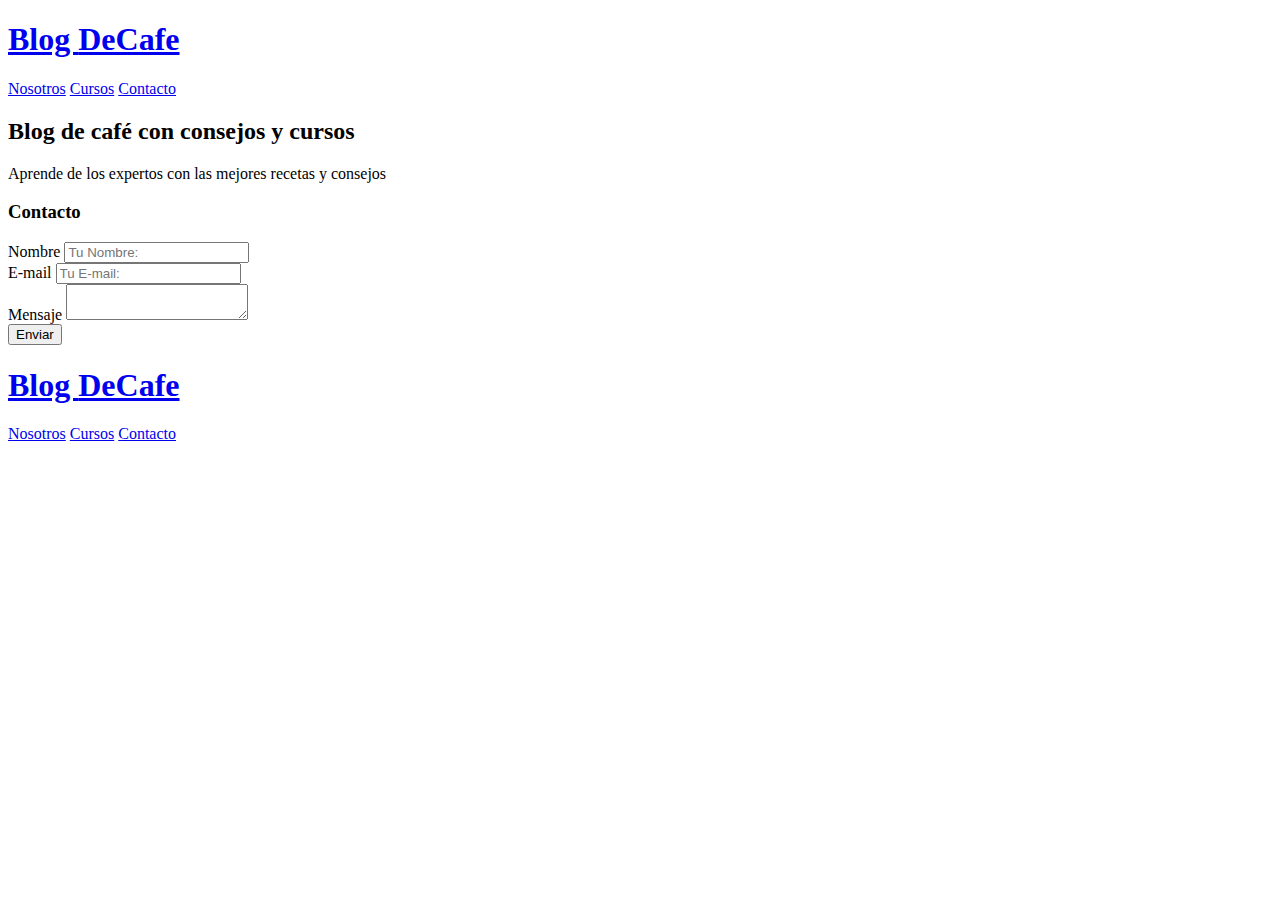
==== contacto.html @ 71fdd53b "Initial commit" ====
<!DOCTYPE html>
<html lang="en">
<head>
    <meta charset="UTF-8">
    <meta name="viewport" content="width=device-width, initial-scale=1.0">
    <title>BlogDeCafé</title>
    <link rel="stylesheet" href="css/normalize.css"> 
    <link href="https://fonts.googleapis.com/css2? family=Open+Sans&family=PT+Sans:wght@400;700&
    display=swap" rel="stylesheet">
    <link rel="stylesheet" href="css/style.css"> 
</head>
<body>
       <header class="header">

        <div class="contenedor">
            <div class="barra">
                <a class="logo" href="index.html">
                    <h1 class="logo__nombre 
                    no-margin centrar-texto">Blog <span 
                    class="logo__bold">DeCafe</span></h1>
                </a>

                <nav class="navegacion">
                    <a href="nosotros.html" class="navegacion__enlace">Nosotros</a>
                    <a href="cursos.html" class="navegacion__enlace">Cursos</a>
                    <a href="contacto.html" class="navegacion__enlace">Contacto</a>

                </nav>
            </div>
        </div>

          <div class="header__texto">
            <h2 class="no-margin">Blog de café con consejos y cursos</h2>
            <p class="no-margin">Aprende de los expertos con las mejores recetas y consejos</p>
          </div>
       </header>
    <main class="contenedor">
       <h3 class="centrar-texto">Contacto</h3>

       <div class="contacto-bg"></div>
       
       <form class="formulario">
        <div class="campo">
            <label class="campo__label" for="nombre">Nombre</label>
            <input 
            class="campo__field"
            type="text" 
            placeholder="Tu Nombre:" 
            id="nombre">
        </div>

        <div class="campo">
            <label class="campo__label" for="email">E-mail</label>
            <input 
            class="campo__field"
            type="email" 
            placeholder="Tu E-mail:" 
            id="email">
        </div>

        <div class="campo">
            <label class="campo__label" campo__label for="mensaje">Mensaje</label>
            <textarea 
            class="campo__field campo__field--textarea"
            id="mensaje"
            ></textarea>
        </div>

        <div class="campo">
            <input type="submit" value="Enviar" class="boton boton--primario">
        </div>

       </form>
    </main>

    <footer class="footer">
        <div class="contenedor">
            <div class="barra">
                <a class="logo" href="index.html">
                    <h1 class="logo__nombre 
                    no-margin centrar-texto">Blog <span 
                    class="logo__bold">DeCafe</span></h1>
                </a>

                <nav class="navegacion">
                    <a href="nosotros.html" class="navegacion__enlace">Nosotros</a>
                    <a href="cursos.html" class="navegacion__enlace">Cursos</a>
                    <a href="contacto.html" class="navegacion__enlace">Contacto</a>

                </nav>
            </div> 

        </div>

    </footer>
</body>
</html>
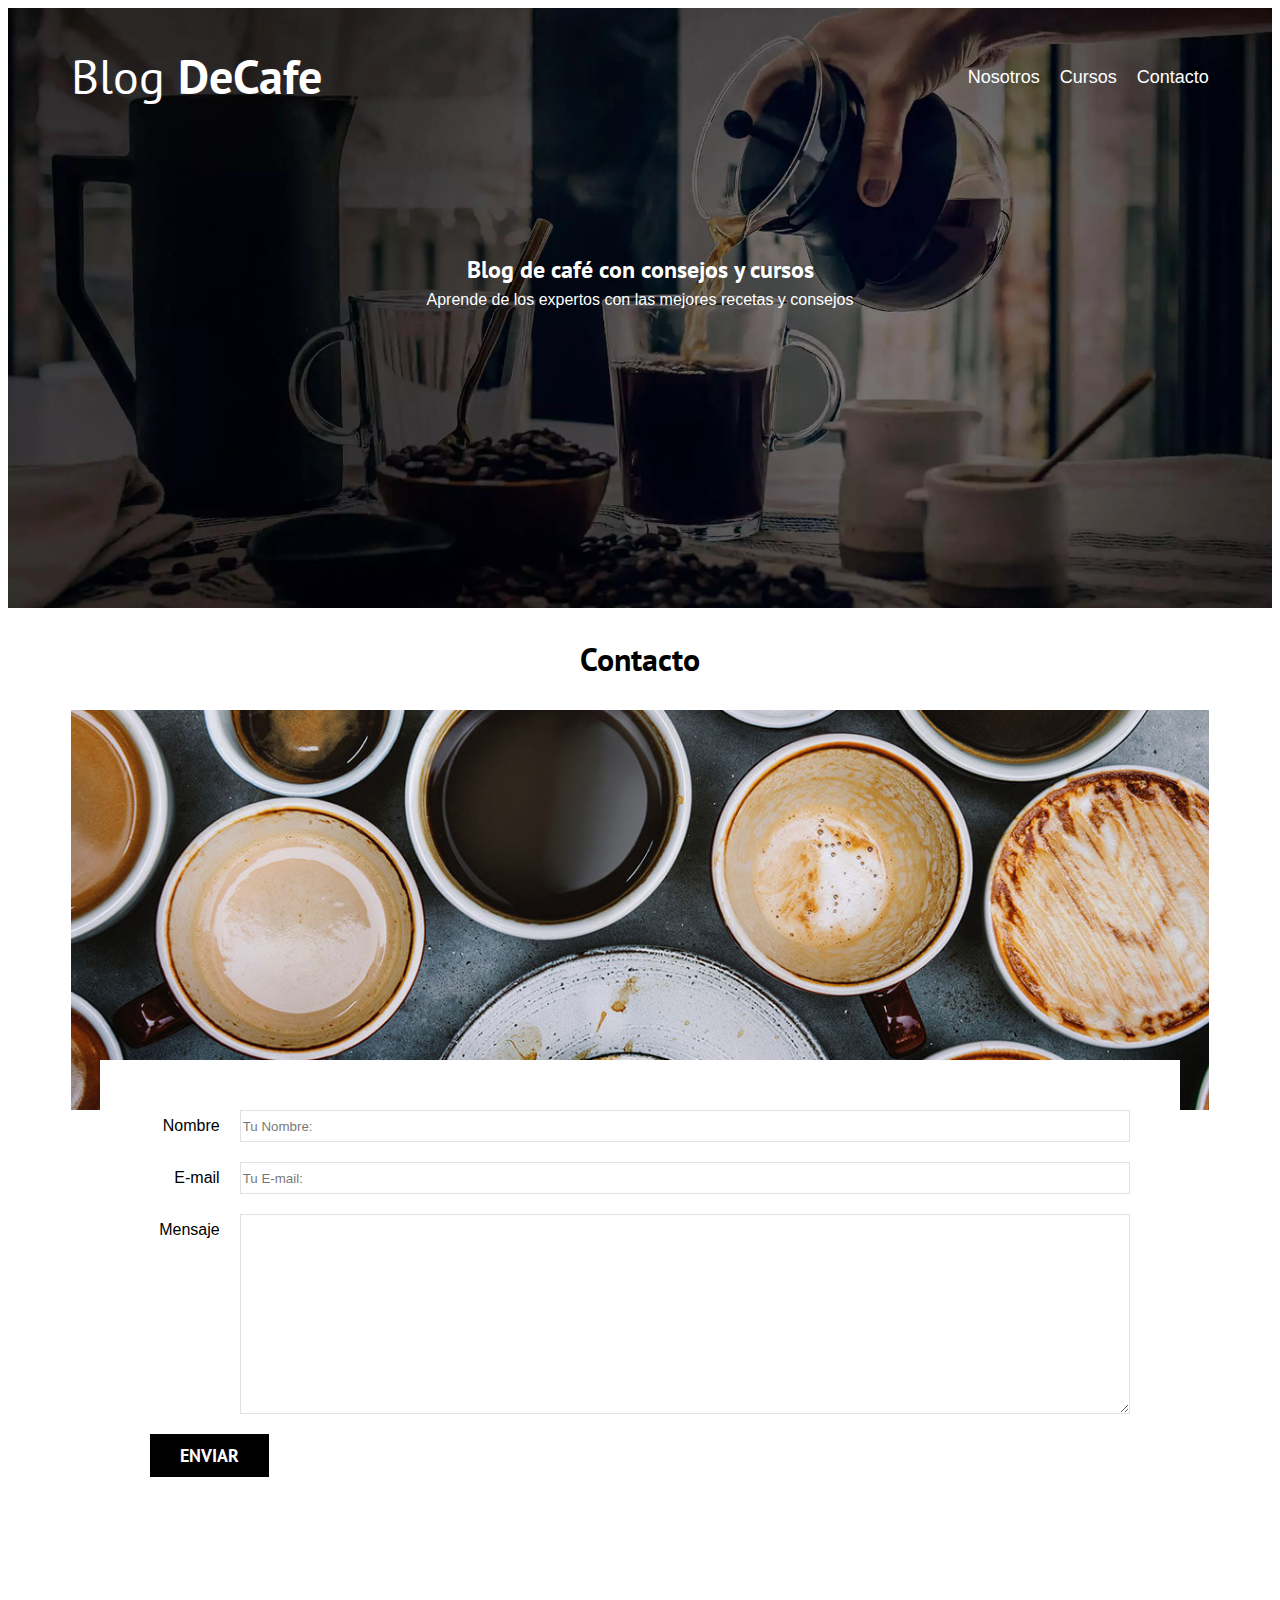
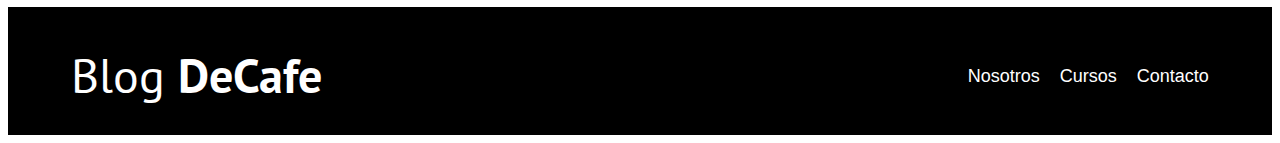
==== commit 44d4801c: "BlogdeCaféJs" ====
--- a/contacto.html
+++ b/contacto.html
@@ -93,5 +93,7 @@
         </div>
 
     </footer>
+
+    <script src="js/modernizr.js"></script>
 </body>
 </html>--- a/css/style.css
+++ b/css/style.css
@@ -0,0 +1,269 @@
+:root{
+    --fuenteHeading: 'PT Sans', Sans-serif;
+    --fuenteParrafos:'Open Sans', Sans-serif;
+
+    --primario: #784D3C;
+    --gris: #e1e1e1;
+    --blaco: #ffffff;
+    --negro:#000000;
+}
+html{
+    box-sizing: border-box;
+    font-size: 62.5%; /*1 rem = 10 pixls*/
+}
+*, *:before, *:after{
+    box-sizing: inherit;
+}
+body{
+    font-family: var(--fuenteParrafos);
+    font-size: 1.6rem;
+    line-height: 2;
+}
+
+/** Globales **/
+.contenedor{
+    max-width: 120rem;
+    width: 90%;
+    margin: 0 auto;
+}
+a{
+    text-decoration: none;
+}
+h1, h2, h3, h4{
+    font-family: var(--fuenteHeading);
+    line-height: 1.2;
+}
+h1{
+    font-size: 4.8rem;
+}
+h2{
+    font-size: 4 rem;
+}
+h3{
+    font-size: 3.2rem;
+}
+h4{
+    font-size: 2.8rem;
+}
+img{
+    max-width: 100%;
+}
+/** Utilidades **/
+.no-margin{
+    margin: 0;
+}
+.no-padding{
+    padding: 0;
+}
+.centrar-texto{
+    text-align: center;
+}
+
+/** Header **/
+.webp .header{
+    background-image: url(../img/banner.webp);
+}
+.no-webp .header{
+    background-image: url(../img/banner.jpg);
+}
+.header{
+    height: 60rem;
+    background-size: cover;
+    background-repeat: no-repeat;
+    background-position: center center;
+}
+.header__texto{
+    text-align: center;
+    color: var(--blaco);
+    margin-top: 5rem;
+}
+@media(min-width:768px){
+    .header__texto{
+        margin-top: 15rem;
+    }
+}
+
+.barra{
+    padding-top: 4rem;
+}
+@media(min-width: 768px){
+    .barra{
+        display: flex;
+        justify-content: space-between;
+        align-items: center;
+    }
+}
+.logo{
+color: var(--blaco);
+}
+.logo__nombre{
+ font-weight: normal;
+}
+.logo__bold{
+  font-weight: 700;
+}
+@media(min-width: 768px){
+    .navegacion{
+        display: flex;
+        gap: 2rem;
+    }
+    
+}
+.navegacion__enlace{
+    display: block;
+    text-align: center;
+    font-size: 1.8rem;
+    color: var(--blaco);
+}
+
+@media(min-width: 768px){
+    .contenido-principal{
+        display: grid;
+        grid-template-columns: 2fr 1fr;
+        column-gap: 4rem;
+    }
+}
+
+.entrada{
+    border-bottom: 1px solid var(--gris);
+    margin-bottom: 2rem;
+}
+.entrada:last-of-type{
+    border: none;
+    margin-bottom: 0;
+}
+.boton{
+    display: block;
+    font-family: var(--fuenteHeading);
+    color: var(--blaco);
+    text-align: center;
+    padding: 1rem 3rem;
+    font-size: 1.8rem;
+    text-transform: uppercase;
+    font-weight: bold;
+    margin-bottom: 2rem;
+    border: none;
+}
+@media(min-width: 768px){
+    .boton{
+        display: inline-blockl;
+    }
+}
+.boton:hover{
+    cursor: pointer;
+}
+.boton--primario{
+    background-color: var(--negro);
+    
+}
+
+.boton--secundario{
+    background-color: var(--primario);
+}
+
+.cursos{
+list-style: none; /**Para quitar las viñetas °**/
+}
+
+.widget-curso{
+     border-bottom: 1px solid var(--gris);
+     margin-bottom: 2rem;
+}
+.widget-curso:last-of-type{
+    border: none;
+    margin-bottom: 0;
+}
+.widget-curso__label{
+    font-family: var(--fuenteHeading);
+    font-weight: bold;
+    
+}
+.widget-curso__info{
+    font-weight: normal;
+}
+
+.widget-curso__label,
+.widget-curso__info{
+    font-size: 2rem;
+}
+.footer{
+    background-color: var(--negro);
+    padding-bottom: 3rem;
+    margin-top: 4rem;
+}
+
+/*Sobre Nosotros*/
+@media(min-width: 768px){
+    .sobre-nosotros{
+        display: flex;
+       justify-content: space-between;
+    }
+    .sobre-nosotros__imagen{
+        flex: 0 0 calc(50% - 1rem);
+    }
+    .sobre-nosotros__texto{
+        flex:0 0 calc(50% - 1rem);
+    }
+   
+    /*
+    .sobre-nosotros{
+        display: grid;
+        grid-template-columns: repeat(2, 1fr);
+        column-gap: 2rem;
+    }
+     Cualquiera de las dos maneras hacen lo mismo, pero gap todavía no es muy soportado por los navegadores*/
+}
+.curso{
+    padding: 3rem 0;
+    border-bottom: 1px solid var(--gris);
+}
+@media(min-width: 768px){
+    .curso{
+        display: grid;
+        grid-template-columns: 1fr 2fr;
+        column-gap: 2rem;
+    }
+}
+.curso:last-of-type{
+    border: none;
+}
+
+
+.curso__label,
+.curso__info{
+font-size: 2rem;
+}
+
+/*Contacto*/
+.contacto-bg{
+    background-image: url(../img/contacto.jpg);
+    height: 40rem;
+    background-size: cover;
+    background-repeat: no-  repeat ;
+}
+
+.formulario{
+background-color: var(--blaco);
+margin: -5rem auto 0 auto;
+width: 95%;
+padding: 5rem;
+}
+.campo{
+   display: flex;
+   margin-bottom: 2rem;
+
+}
+.campo__label{
+    flex: 0 0 9rem;
+    text-align: right;
+    padding-right: 2rem;
+
+}
+.campo__field{
+    flex: 1;
+    border: 1px solid var(--gris);
+}
+.campo__field--textarea{
+    height: 20rem;
+
+}
